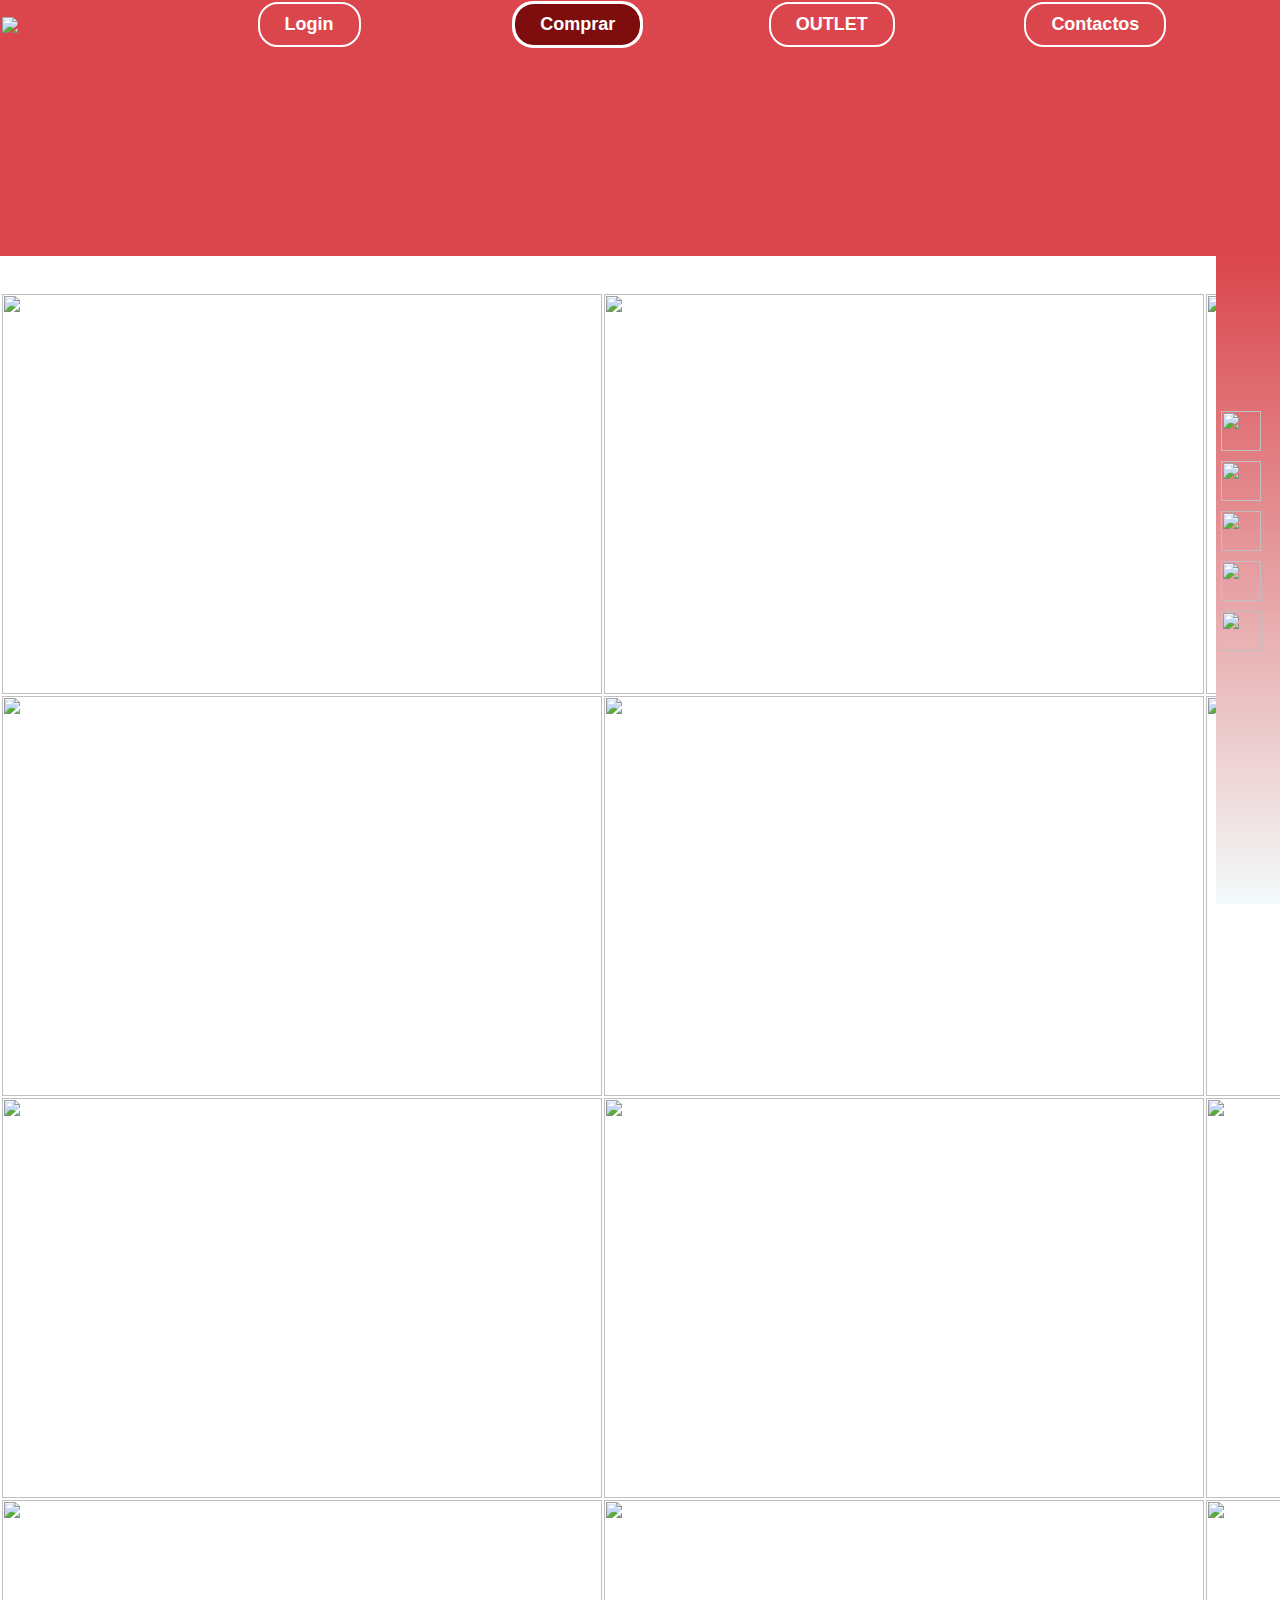
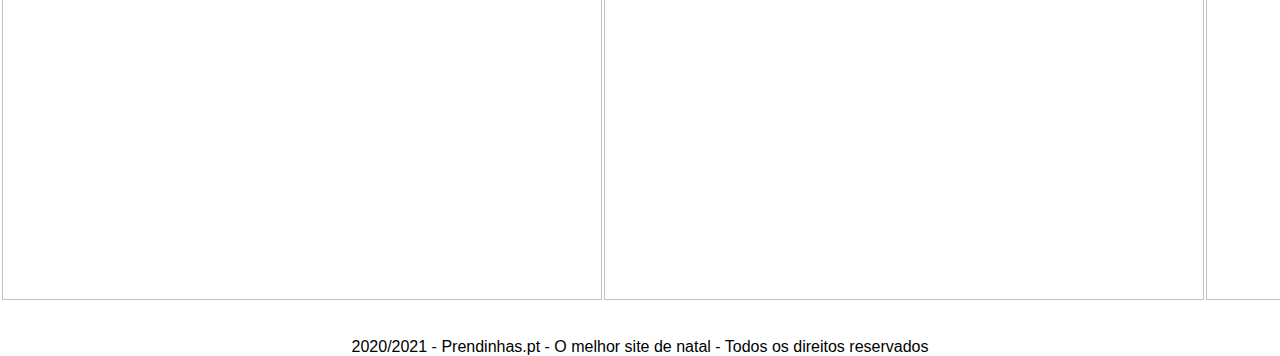
==== comprar.html @ 2f7e4894 "Add files via upload" ====
<html>

<head>
    <meta charset="UTF-8">
    <title> Website Prendinhas </title>
    <link rel="stylesheet" href="style.css">
</head>

<body>
    <div style="background-color: #DA464C;height:16em;">
        <table border=0 width=100%>
            <tr>
                <td width=20%><a href="index.html"><img src="img/logo.png" style="max-width: 250px;"></a></td>
                <td width=20%><a href="login.html"><button type="button">Login</button></a></td>
                <td width=20%><a href="comprar.html"><button type="button" autofocus>Comprar</button></a></td>
                <td width=20%><a href="outlet.html"><button type="button">OUTLET</button></a></td>
                <td width=20% style="margin-right: 20px;"><a href="contactos.html"><button
                            type="button">Contactos</button></a></td>
            </tr>
        </table>
    </div>
    <div>

        <table border=0 width 90%>
                <tr> <!--comprimi as imagens através de uma ferramenta para serem mais leves ao carregar-->
                    <td> <img src="img/1.jpg" width="600px" height="400px"></td>
                    <td> <img src="img/2.jpg" width="600px" height="400px"></td>
                    <td> <img src="img/4.jpg" width="600px" height="400px"></td>
                </tr>
                <tr>
                    <td> <img src="img/5.jpg" width="600px" height="400px"></td>
                    <td> <img src="img/6.jpg" width="600px" height="400px"></td>
                    <td> <img src="img/7.jpg" width="600px" height="400px"></td>
                </tr>
                <br>
                <tr>
                    <td> <img src="img/8.jpg" width="600px" height="400px"></td>
                    <td> <img src="img/10.jpg" width="600px" height="400px"></td>
                    <td> <img src="img/11.jpg" width="600px" height="400px"></td>
                </tr>
                <br>
                <tr>
                    <td> <img src="img/12.jpg" width="600px" height="400px"></td>
                    <td> <img src="img/13.jpg" width="600px" height="400px"></td>
                    <td> <img src="img/14.jpg" width="600px" height="400px"></td>
                </tr>

        </table>
    </div>
    <div>
        <br>
        <div class="side-bar">
            <div class="social-links">
                <a href="https://wwww.facebook.com/" target="_blank"><img src="img/fb.png"></a>
                <a href="https://www.instagram.com/" target="_blank"><img src="img/ig.png"></a>
                <a href="https://twitter.com/" target="_blank"><img src="img/tw.png"></a>
            </div>

            <div class="useful-links">
                <img src="img/share.png">
                <a href="https://www.google.com/search?sxsrf=ALeKk03Jtcd8TU06XByGN5OoiURJpw6N7Q%3A1608114656276&source=hp&ei=4OHZX86QDsfgUdmQkugE&q=prendinhas.pt&oq=prendinhas.pt"
                    target="_blank"><img src="img/info.png"></a>
            </div>

        </div>
        <div>
            <br>
            <center> 2020/2021 - Prendinhas.pt - O melhor site de natal - Todos os direitos reservados </center>
        </div>
</body>

</html>
---- style.css ----
* {
  margin: 0;
  padding: 0;
  font-family: sans-serif;
}
.fundo {
  pointer-events: none;
  background-image: url(img/fundo.jpg);
  background-size: cover;
  background-position: bottom;
  position: relative;
  overflow: hidden;
  padding-top: 20%;
}
button {
  color: rgb(255, 255, 255);
  padding: 10px 25px;
  background: transparent;
  border: 2px solid rgb(255, 255, 255);
  border-radius: 20px;
  outline-color: rgb(255, 255, 255);
  cursor: pointer;
  font-size: large;
  font-weight: bolder;
  display: flex;
}

button:hover {
  background-color: rgb(126, 14, 14);
}

button:focus {
  background-color: rgb(126, 14, 14);
}

a {
  text-decoration: none;
}

input[type="button"]:focus {
  background-color: rgb(126, 14, 14);
}
input[type="button"]:hover {
  background-color: rgb(126, 14, 14);
}
input[type="reset"]:hover {
  background-color: rgb(126, 14, 14);
}

input[type="button"] {
  background-color: transparent;
  color: white;
  padding: 10px 25px;
  background: transparent;
  border: 1px solid white;
  border-radius: 20px;
  outline-color: white;
  cursor: pointer;
  width: 140px;
  font-size: large;
  font-weight: bolder;
  text-align: center;
  position: relative;
  left: 20px;
  top: 20px;
}
input[type="reset"] {
  background-color: transparent;
  color: white;
  padding: 10px 25px;
  background: transparent;
  border: 1px solid white;
  border-radius: 20px;
  outline-color: white;
  cursor: pointer;
  width: 140px;
  font-size: large;
  font-weight: bolder;
  text-align: center;
  position: relative;
  left: 20px;
  top: 22px;
}
input[type="email"] {
  border-radius: 25px;
  background-color: transparent;
  color: white;
  padding: 10px 25px;
  background: transparent;
  width: 300px;
  font-size: large;
  position: relative;
  left: 20px;
  top: 10px;
}
input[type="tel"] {
  border-radius: 25px;
  background-color: transparent;
  color: white;
  padding: 10px 25px;
  background: transparent;
  width: 300px;
  font-size: large;
  position: relative;
  left: 20px;
  top: 2px;
}
input[type="text"] {
  border-radius: 25px;
  background-color: transparent;
  color: white;
  padding: 10px 25px;
  background: transparent;
  width: 250px;
  font-size: large;
  position: relative;
  left: 20px;
  top: 10px;
}
input[type="password"] {
  border-radius: 25px;
  background-color: transparent;
  color: white;
  padding: 10px 25px;
  background: transparent;
  width: 250px;
  font-size: large;
  position: relative;
  left: 20px;
  top: 10px;
}
textarea {
  border-radius: 25px;
  background-color: transparent;
  color: white;
  padding: 10px 25px;
  background: transparent;
  width: 300px;
  height: 300px;
  font-size: large;
  position: relative;
  left: 20px;
  top: 13px;
}
::placeholder {
  color: white;
  opacity: 1;
  align-content: center;
}
.content {
  color: #da464c;
  font-weight: 700;
  font-size: xx-large;
}
.login-form {
  width: 100%;
  height: 72vh;
  background: linear-gradient(#da464c, #f3fafa);
  position: absolute;
  top: 16em;
  left: 50%;
  margin-right: -50%;
  transform: translate(-50%, 0);
}
.side-bar {
  width: 4em;
  height: 72vh;
  background: linear-gradient(#da464c, #f3fafa);
  position: absolute;
  right: 0;
  top: 16em;
}
.social-links img,
.useful-links img {
  width: 40px;
  margin: 5px auto;
  cursor: pointer;
}
.social-links {
  width: 50px;
  text-align: center;
  position: absolute;
  top: 150px;
}

.useful-links {
  width: 50px;
  text-align: center;
  position: absolute;
  top: 300px;
}
.flakes img {
  width: 50px;
  animation: flake 7s linear infinite;
  filter: contrast(500);
  pointer-events: none;
  -webkit-touch-callout: none;
  /* iOS Safari */
  -webkit-user-select: none;
  /* Safari */
  -khtml-user-select: none;
  /* Konqueror HTML */
  -moz-user-select: none;
  /* Firefox */
  -ms-user-select: none;
  /* Internet Explorer / Edge */
  user-select: none;
  /* Non-prefixed version */
}
.flakes {
  max-width: 90%;
  display: flex;
  align-items: center;
  justify-content: space-around;
  position: absolute;
  top: -200px;
  pointer-events: none;
  -webkit-touch-callout: none;
  /* iOS Safari */
  -webkit-user-select: none;
  /* Safari */
  -khtml-user-select: none;
  /* Konqueror HTML */
  -moz-user-select: none;
  /* Firefox */
  -ms-user-select: none;
  /* Internet Explorer / Edge */
  user-select: none;
  /* Non-prefixed version */
}

@keyframes flake {
  0% {
    transform: translateY(-20vh);
    opacity: 0;
  }
  50% {
    opacity: 1;
  }
  100% {
    transform: translateY(105vh);
    opacity: 1;
  }
}
.flakes img:nth-child(1) {
  animation-delay: 2s;
  width: 50px;
}
.flakes img:nth-child(2) {
  animation-delay: 4s;
  width: 75px;
}
.flakes img:nth-child(3) {
  animation-delay: 3s;
  width: 100px;
}
.flakes img:nth-child(4) {
  animation-delay: 7s;
  width: 150px;
}
.flakes img:nth-child(5) {
  animation-delay: 1s;
  width: 50px;
}
.flakes img:nth-child(6) {
  animation-delay: 7s;
}
.flakes img:nth-child(7) {
  animation-delay: 2s;
}
.flakes img:nth-child(8) {
  animation-delay: 3s;
  width: 50px;
}
.flakes img:nth-child(9) {
  animation-delay: 5s;
  width: 75px;
}
.flakes img:nth-child(10) {
  animation-delay: 4s;
  width: 150px;
}
.flakes img:nth-child(11) {
  animation-delay: 3s;
}
.flakes img:nth-child(12) {
  animation-delay: 5s;
  width: 50px;
}
.flakes img:nth-child(13) {
  animation-delay: 7s;
  width: 75px;
}
.flakes img:nth-child(14) {
  animation-delay: 2s;
  width: 75px;
}
.flakes img:nth-child(15) {
  animation-delay: 1s;
  width: 100px;
}
.flakes img:nth-child(16) {
  animation-delay: 3s;
  width: 50px;
}
.flakes img:nth-child(17) {
  animation-delay: 4s;
  width: 75px;
}
.flakes img:nth-child(18) {
  animation-delay: 5s;
  width: 75px;
}
.flakes img:nth-child(19) {
  animation-delay: 2s;
  width: 100px;
}
.flakes img:nth-child(20) {
  animation-delay: 6s;
  width: 75px;
}
.flakes img:nth-child(21) {
  animation-delay: 2s;
  width: 150px;
}
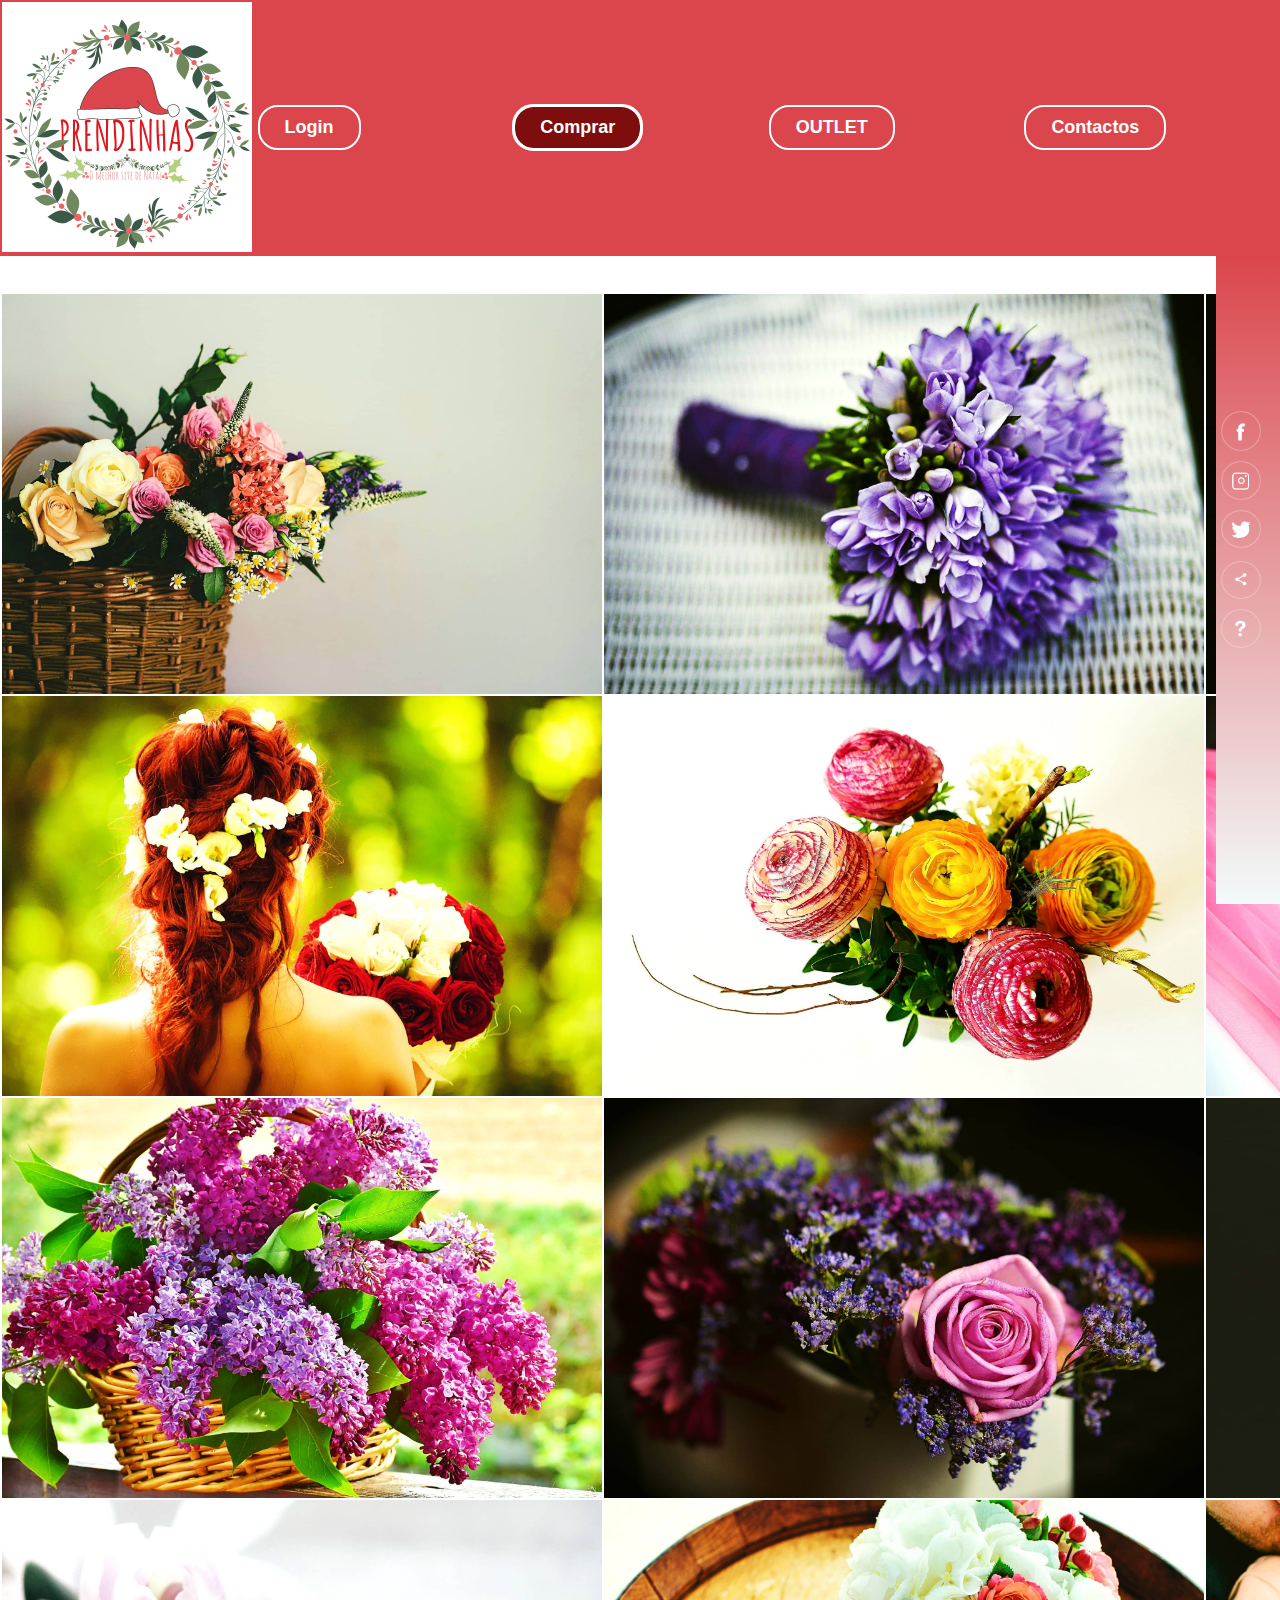
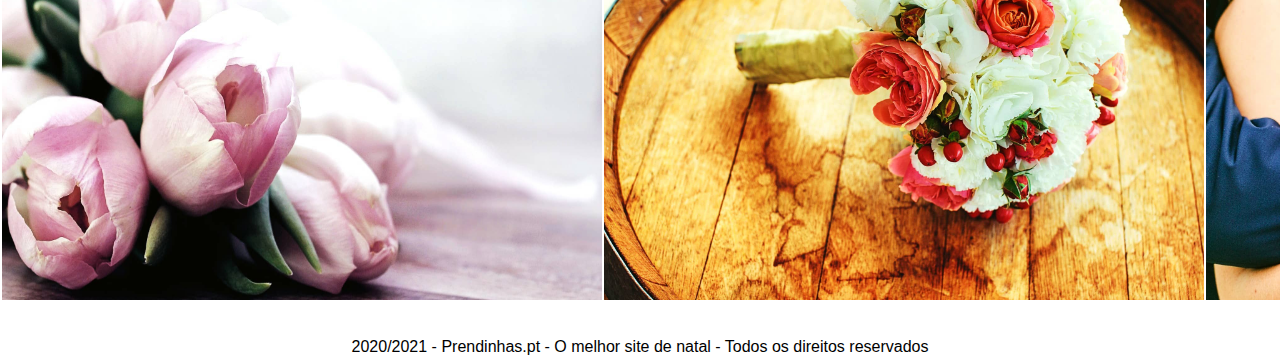
==== commit 148b265f: "Update comprar.html" ====
--- a/comprar.html
+++ b/comprar.html
@@ -10,7 +10,7 @@
     <div style="background-color: #DA464C;height:16em;">
         <table border=0 width=100%>
             <tr>
-                <td width=20%><a href="index.html"><img src="img/logo.png" style="max-width: 250px;"></a></td>
+                <td width=20%><a href="index.html"><img src="logo.png" style="max-width: 250px;"></a></td>
                 <td width=20%><a href="login.html"><button type="button">Login</button></a></td>
                 <td width=20%><a href="comprar.html"><button type="button" autofocus>Comprar</button></a></td>
                 <td width=20%><a href="outlet.html"><button type="button">OUTLET</button></a></td>
@@ -23,26 +23,26 @@
 
         <table border=0 width 90%>
                 <tr> <!--comprimi as imagens através de uma ferramenta para serem mais leves ao carregar-->
-                    <td> <img src="img/1.jpg" width="600px" height="400px"></td>
-                    <td> <img src="img/2.jpg" width="600px" height="400px"></td>
-                    <td> <img src="img/4.jpg" width="600px" height="400px"></td>
+                    <td> <img src="1.jpg" width="600px" height="400px"></td>
+                    <td> <img src="2.jpg" width="600px" height="400px"></td>
+                    <td> <img src="4.jpg" width="600px" height="400px"></td>
                 </tr>
                 <tr>
-                    <td> <img src="img/5.jpg" width="600px" height="400px"></td>
-                    <td> <img src="img/6.jpg" width="600px" height="400px"></td>
-                    <td> <img src="img/7.jpg" width="600px" height="400px"></td>
+                    <td> <img src="5.jpg" width="600px" height="400px"></td>
+                    <td> <img src="6.jpg" width="600px" height="400px"></td>
+                    <td> <img src="7.jpg" width="600px" height="400px"></td>
                 </tr>
                 <br>
                 <tr>
-                    <td> <img src="img/8.jpg" width="600px" height="400px"></td>
-                    <td> <img src="img/10.jpg" width="600px" height="400px"></td>
-                    <td> <img src="img/11.jpg" width="600px" height="400px"></td>
+                    <td> <img src="8.jpg" width="600px" height="400px"></td>
+                    <td> <img src="10.jpg" width="600px" height="400px"></td>
+                    <td> <img src="11.jpg" width="600px" height="400px"></td>
                 </tr>
                 <br>
                 <tr>
-                    <td> <img src="img/12.jpg" width="600px" height="400px"></td>
-                    <td> <img src="img/13.jpg" width="600px" height="400px"></td>
-                    <td> <img src="img/14.jpg" width="600px" height="400px"></td>
+                    <td> <img src="12.jpg" width="600px" height="400px"></td>
+                    <td> <img src="13.jpg" width="600px" height="400px"></td>
+                    <td> <img src="14.jpg" width="600px" height="400px"></td>
                 </tr>
 
         </table>
@@ -51,15 +51,15 @@
         <br>
         <div class="side-bar">
             <div class="social-links">
-                <a href="https://wwww.facebook.com/" target="_blank"><img src="img/fb.png"></a>
-                <a href="https://www.instagram.com/" target="_blank"><img src="img/ig.png"></a>
-                <a href="https://twitter.com/" target="_blank"><img src="img/tw.png"></a>
+                <a href="https://wwww.facebook.com/" target="_blank"><img src="fb.png"></a>
+                <a href="https://www.instagram.com/" target="_blank"><img src="ig.png"></a>
+                <a href="https://twitter.com/" target="_blank"><img src="tw.png"></a>
             </div>
 
             <div class="useful-links">
-                <img src="img/share.png">
+                <img src="share.png">
                 <a href="https://www.google.com/search?sxsrf=ALeKk03Jtcd8TU06XByGN5OoiURJpw6N7Q%3A1608114656276&source=hp&ei=4OHZX86QDsfgUdmQkugE&q=prendinhas.pt&oq=prendinhas.pt"
-                    target="_blank"><img src="img/info.png"></a>
+                    target="_blank"><img src="info.png"></a>
             </div>
 
         </div>
@@ -69,4 +69,4 @@
         </div>
 </body>
 
-</html>+</html>
--- a/style.css
+++ b/style.css
@@ -5,7 +5,7 @@
 }
 .fundo {
   pointer-events: none;
-  background-image: url(img/fundo.jpg);
+  background-image: url(fundo.jpg);
   background-size: cover;
   background-position: bottom;
   position: relative;
